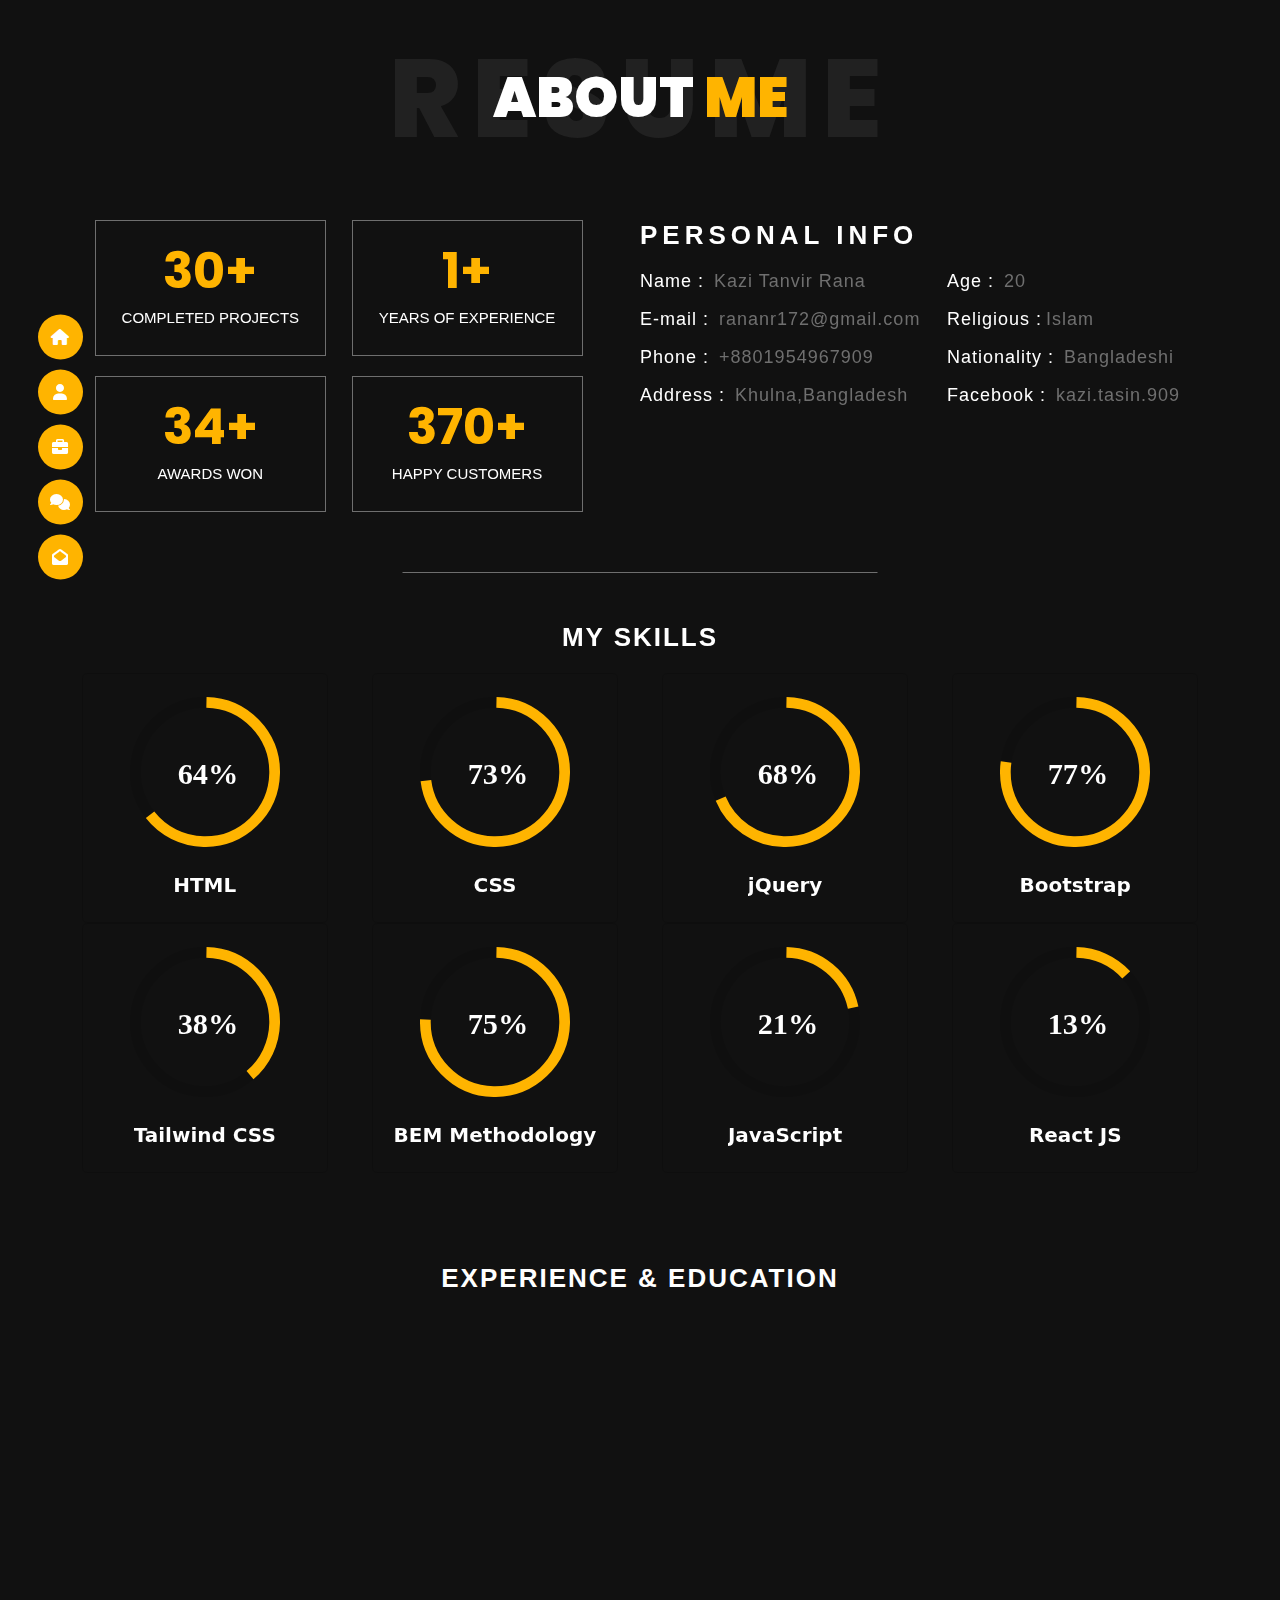
==== about.html @ 36f3a510 "tasin" ====
<!DOCTYPE html>
<html lang="en">
  <head>
    <meta charset="UTF-8" />
    <meta name="viewport" content="width=device-width, initial-scale=1.0" />
    <meta http-equiv="X-UA-Compatible" content="ie=edge" />
    <title>Tanvir Rana</title>
    <link rel="preconnect" href="https://fonts.googleapis.com" />
    <link rel="preconnect" href="https://fonts.gstatic.com" crossorigin />
    <link
      href="https://fonts.googleapis.com/css2?family=Poppins:wght@300;400;500;600;700;800;900&display=swap"
      rel="stylesheet"
    />
    <link rel="stylesheet" href="css/aos.css" />
    <link rel="stylesheet" href="css/all.min.css" />
    <link rel="stylesheet" href="css/bootstrap.min.css" />
    <link rel="stylesheet" href="css/slick.css" />
    <link rel="stylesheet" href="css/style.css" />
  </head>

  <body>
    <!-- ====================
        NAV PART START
    ====================== -->

   
    <nav>
      <div class="container">
        <ul>
          <li class="nav-part">
            <a href="index.html" class="nav-title">
              <i class="fa-solid fa-house nav-icon"></i>Home</a
            >
          </li>
          <li class="nav-part">
            <a href="about.html" class="nav-title"
              ><i class="fa-solid fa-user nav-icon"></i>About
            </a>
          </li>
          <li class="nav-part">
            <a href="portfolio.html" class="nav-title"
              ><i class="fa fa-briefcase nav-icon"></i>Portfolio</a
            >
          </li>
          <li class="nav-part">
            <a href="blog.html" class="nav-title"
              ><i class="fa fa-comments nav-icon"></i>Blog</a
            >
          </li>
          <li class="nav-part">
            <a href="contact.html" class="nav-title"
              ><i class="fa fa-envelope-open nav-icon"></i>Contact</a
            >
          </li>
        </ul>
      </div>
    </nav>


    <!-- =============================
      NAV PART START 
  =================================-->

    <!-- ==================
        Resume head
        =============== -->
    <section class="resume">
      <div class="container">
        <div class="resume-head">
          <h2 class="resume-title">Resume</h2>
          <h3 class="resume-about">About <span class="resume-me"> me</span></h3>
        </div>
        <div class="resume-main"  data-aos="zoom-in">
          <div class="resume-work">
            <div class="resume-item">
              <h2 class="resume-number"><span class="counter">45</span>+</h2>
              <h4 class="resume-report">completed projects</h4>
            </div>
            <div class="resume-item">
              <h2 class="resume-number"><span class="counter">2</span>+</h2>
              <h4 class="resume-report">years of experience</h4>
            </div>
            <div class="resume-item">
              <h2 class="resume-number"><span class="counter">50</span>+</h2>
              <h4 class="resume-report">awards won</h4>
            </div>
            <div class="resume-item">
              <h2 class="resume-number"><span class="counter">545</span>+</h2>
              <h4 class="resume-report">Happy customers</h4>
            </div>
          </div>
          <div class="personal-details">
            <h2 class="resume-personal">Personal Info</h2>
            <div class="personal-main">
              <div class="personal-left">
                <h4>Name : <span>Kazi Tanvir Rana</span></h4>
                <h4>E-mail : <span>rananr172@gmail.com</span></h4>
                <h4>Phone : <span>+8801954967909</span></h4>
                <h4>Address : <span>Khulna,Bangladesh</span></h4>
              </div>
              <div class="personal-right">
                <h4>Age : <span>20</span></h4>
                <h4>Religious :<span>Islam</span></h4>
                <h4>Nationality : <span>Bangladeshi</span></h4>
                <h4>Facebook : <a href="https://web.facebook.com/kazi.tasin.909"><span>kazi.tasin.909</span></a></h4>
              </div>
            </div>
          </div>
        </div>
        <div class="resume-skills"  data-aos="fade-left">
          <h3 class="my-skills">My Skills</h3>

          <div class="wrapper">
            <div class="card html">
              <div class="circle">
                <div class="bar"></div>
                <div class="box"><span></span></div>
              </div>
              <div class="text">HTML</div>
            </div>
            <div class="card css">
              <div class="circle">
                <div class="bar"></div>
                <div class="box"><span></span></div>
              </div>
              <div class="text">CSS</div>
            </div>
            <div class="card jQuery">
              <div class="circle">
                <div class="bar"></div>
                <div class="box"><span></span></div>
              </div>
              <div class="text">jQuery</div>
            </div>
            <div class="card bootstrap">
              <div class="circle">
                <div class="bar"></div>
                <div class="box"><span></span></div>
              </div>
              <div class="text">Bootstrap</div>
            </div>
            <div class="card tailwind">
              <div class="circle">
                <div class="bar"></div>
                <div class="box"><span></span></div>
              </div>
              <div class="text">Tailwind CSS</div>
            </div>
            <div class="card bem">
              <div class="circle">
                <div class="bar"></div>
                <div class="box"><span></span></div>
              </div>
              <div class="text">BEM Methodology</div>
            </div>
            <div class="card javascript">
              <div class="circle">
                <div class="bar"></div>
                <div class="box"><span></span></div>
              </div>
              <div class="text">JavaScript</div>
            </div>
            <div class="card react">
              <div class="circle">
                <div class="bar"></div>
                <div class="box"><span></span></div>
              </div>
              <div class="text">React JS</div>
            </div>
          </div>
        </div>
        <h3 class="my-skills education">Experience & Education</h3>
        <div class="edu-main" data-aos="fade-up"
             data-aos-anchor-placement="bottom-center">
          <div class="edu-left">
            <div class="edu-item">
              <h6 class="edu-year">2022</h6>
              <h4 class="edu-degree">B.A NAtional UNIVERSITY</h4>
              <p class="edu-details">
                Lorem ipsum dolor sit amet, consectetur tempor incididunt ut
                labore adipisicing elit
              </p>
              <i class="fa fa-briefcase nav-icon edu-icon"></i>
            </div>
            <div class="edu-item">
              <h6 class="edu-year">2020</h6>
              <h4 class="edu-degree">
                Higher Secondary Certificate Jassore board
              </h4>
              <p class="edu-details">
                Lorem ipsum dolor sit amet, consectetur tempor incididunt ut
                labore adipisicing elit
              </p>
              <i class="fa fa-briefcase nav-icon edu-icon"></i>
            </div>
            <div class="edu-item">
              <h6 class="edu-year">2018</h6>
              <h4 class="edu-degree">Secondary Certificate Jassore board</h4>
              <p class="edu-details">
                Lorem ipsum dolor sit amet, consectetur tempor incididunt ut
                labore adipisicing elit
              </p>
              <i class="fa fa-briefcase nav-icon edu-icon"></i>
            </div>
          </div>
          <div class="edu-right">
            <div class="edu-item">
              <h6 class="edu-year">2021</h6>
              <h4 class="edu-degree">web design</h4>
              <p class="edu-details">
                Lorem ipsum dolor sit amet, consectetur tempor incididunt ut
                labore adipisicing elit
              </p>
              <i class="fa fa-briefcase nav-icon edu-icon"></i>
            </div>
            <div class="edu-item">
              <h6 class="edu-year">2022</h6>
              <h4 class="edu-degree">Graphics design (II)</h4>
              <p class="edu-details">
                Lorem ipsum dolor sit amet, consectetur tempor incididunt ut
                labore adipisicing elit
              </p>
              <i class="fa fa-briefcase nav-icon edu-icon"></i>
            </div>
            <div class="edu-item">
              <h6 class="edu-year">2022</h6>
              <h4 class="edu-degree">Mern (Running)</h4>
              <p class="edu-details">
                Lorem ipsum dolor sit amet, consectetur tempor incididunt ut
                labore adipisicing elit
              </p>
              <i class="fa fa-briefcase nav-icon edu-icon"></i>
            </div>
          </div>
        </div>
      </div>
    </section>
    <!-- ============================ -->

    <script src="js/jquery-1.12.4.min.js"></script>
    <script src="js/waypoints.min.js"></script>
    <script src="js/circle-progress.min.js"></script>
    <script src="js/jquery.counterup.min.js"></script>
    <script src="js/aos.js"></script>
    <script src="js/bootstrap.bundle.min.js"></script>
    <script src="js/slick.min.js"></script>
    <script src="js/typed.js@2.0.12"></script>
    <script src="js/mouse.js"></script>
    <script src="js/cursor.js"></script>
    <script src="js/round-range.js"></script>
    <script src="js/mouse-min.js"></script>
    <script src="js/number-count.js"></script>
    <script src="js/script.js"></script>
  </body>
</html>
---- css/style.css ----
/* 
    font-family: 'Open Sans', sans-serif;

    font-family: 'Poppins', sans-serif; 
    
*/

*{
  margin: 0;
  padding: 0;
  box-sizing: border-box;
  outline: 0;
}
a{
  text-decoration: none;
  color: #fff;
}
a:hover{
  color: #fff;
}
ol,ul{
  list-style-type: none;
  padding-left: 0;
}
body{
  cursor: none !important;
  background: #111111;
  overflow-x: hidden;
  position: relative;
  z-index: 2;
}
::selection{
  background: #ffb400;
  color: #fff;
}
.blog-body{
  position: absolute;
  width: 100%;
  height: 100vh;
  top: 0;
  left: 0;
  background: #111111;
  z-index: 9999 !important;
}
/* ==============  NAV PART START  ================= */
nav {
  position: fixed;
  top: 50%;
  transform: translateY(-50%);
  left: 2%;
  z-index: 99;
  -webkit-transform: translateY(-50%);
  -moz-transform: translateY(-50%);
  -ms-transform: translateY(-50%);
  -o-transform: translateY(-50%);
}
.nav-part {
  width: 45px;
  height: 45px;
  line-height: 45px;
  text-align: center;
  background: #ffb400;
  border-radius: 50%;
  -webkit-border-radius: 50%;
  -moz-border-radius: 50%;
  -ms-border-radius: 50%;
  -o-border-radius: 50%;
  overflow: hidden;
  margin: 10px 0;
  transition: 0.4s;
  -webkit-transition: 0.4s;
  -moz-transition: 0.4s;
  -ms-transition: 0.4s;
  -o-transition: 0.4s;
  cursor: pointer;
}
.nav-part:hover {
  width: 150px;
  border-radius: 20px;
  -webkit-border-radius: 20px;
  -moz-border-radius: 20px;
  -ms-border-radius: 20px;
  -o-border-radius: 20px;
  overflow: visible;
}
.nav-title {
  font-family: 'Poppins', sans-serif;
  font-weight: 500;
  font-size: 16px;
  color: #fff;
  text-transform: uppercase;
}
.nav-title:hover {
  color: #fff;
}
.nav-part:hover .nav-icon{
  margin-right: 10px;
}
/* =============== NAV PART END ================= */

/* =============== BANNER PART START ================= */

.banner{
  height: 100vh;
  width: 100%;
  position: relative;
  display: flex;
  justify-content: center;
  align-items: center;
  z-index: 1;
  overflow-y: hidden;
}
.banner::after{
  position: absolute;
  content: '';
  top: 0;
  right: 0;
  width: 30%;
  height: 100vh;
  background: #ffb400;
  clip-path: polygon(51% 0, 100% 0, 100% 100%, 20% 100%, 20% 100%);
  z-index: -1;
}
.banner-img{
  width: 400px;
  height: 450px;
  -webkit-box-shadow: 0px -2px 21px 2px rgba(0,0,0,0.75);
  -moz-box-shadow: 0px -2px 21px 2px rgba(0,0,0,0.75);
  box-shadow: 0px -2px 21px 2px rgba(0,0,0,0.75);
  border-radius: 30px;
  overflow: hidden;
}
.banner-img img{
  width: 100%;
  height: 100%;
  object-fit: cover;
  border-radius: 30px;
  -webkit-border-radius: 30px;
  -moz-border-radius: 30px;
  -ms-border-radius: 30px;
  -o-border-radius: 30px;
}
.banner-text{
  width: 60%;
}
.banner-main {
	display: flex;
	justify-content: space-between;
	align-items: center;
}
.banner-name{
  font-family: 'Poppins', sans-serif;
  font-weight: 700;
  font-size: 54px;
  color: #ffb400;
  text-transform: uppercase;
}
.banner-title{
  font-family: 'Poppins', sans-serif;
  font-weight: 700;
  font-size: 48px;
  color: #fff;
  text-transform: uppercase;
}
.banner-about{
  font-family: 'Poppins', sans-serif;
  font-weight: 500;
  font-size: 16px;
  color: #fff;
  line-height: 30px;
}
.banner-button{
  font-family: 'Poppins', sans-serif;
  font-size: 16;
  font-weight: 600;
  color: #fff;
  text-transform: uppercase;
  height: 50px;
  line-height: 50px;
  width: 200px;
  border: 1px solid #ffb400;
  background: none;
  border-radius: 30px;
  -webkit-border-radius: 30px;
  -moz-border-radius: 30px;
  -ms-border-radius: 30px;
  -o-border-radius: 30px;
  text-align: center;
  position: relative;
  z-index: 1;
  transition:  .4s;
  -webkit-transition:  .4s;
  -moz-transition:  .4s;
  -ms-transition:  .4s;
  -o-transition:  .4s;
}
.button-arrow{
  margin-left: 20px;
}
.banner-button:hover{
  border-color: transparent;
}
.banner-button::after{
  position: absolute;
  content: '';
  width: 50px;
  height: 50px;
  background: #ffb400;
  border-radius: 30px;
  -webkit-border-radius: 30px;
  -moz-border-radius: 30px;
  -ms-border-radius: 30px;
  -o-border-radius: 30px;
  top: 0;
  right: 0;
  z-index: -1;
  transition:  .4s;
  -webkit-transition:  .4s;
  -moz-transition:  .4s;
  -ms-transition:  .4s;
  -o-transition:  .4s;
}
.banner-button:hover::after{
  width: 100%;
}
/* =============== BANNER PART END ================= */

/* =================RESUM EPART START============== */

.cross{
  width: 40px;
  height: 40px;
  line-height: 40px;
  text-align: center;
  border-radius: 50%;
  -webkit-border-radius: 50%;
  -moz-border-radius: 50%;
  -ms-border-radius: 50%;
  -o-border-radius: 50%;
  background: #ffb400;
  color: #fff;
  position: absolute;
  top: 30px;
  right: 20px;
  cursor: pointer;
}
.about-more{
  position: fixed;
  width: 80%;
  height: 500px;
  overflow-y: scroll;
  overflow-x: hidden;
  top: 10%;
  left: 50%;
  transform: translateX(-50%);
  z-index: 99;
  visibility: hidden;
  -webkit-box-shadow: -1px -1px 21px 4px rgba(0,0,0,1);
  -moz-box-shadow: -1px -1px 21px 4px rgba(0,0,0,1);
  box-shadow: -1px -1px 21px 4px rgba(0,0,0,1);
}
.resume{
  background: #111111;
  padding: 60px 0;
}
.resume-head{
  text-align: center;
  width: 100%;
  margin: 0 auto;
}
.resume-title{
  font-family: 'Poppins', sans-serif;
  color: #212121;
  text-transform: uppercase;
  font-size: 110px;
	letter-spacing: 10px;
	line-height: .7;
	font-weight: 800;
}
.resume-about {
	font-family: 'Poppins', sans-serif;
	font-weight: 900;
	font-size: 56px;
	color: #fff;
	text-transform: uppercase;
	transform: translateY(-120%);
	-webkit-transform: translateY(-120%);
	-moz-transform: translateY(-120%);
	-ms-transform: translateY(-120%);
	-o-transform: translateY(-120%);
}
.resume-me{
  color: #ffb400;
}
.resume-main{
  display: flex;
  justify-content: space-between;
}
.resume-work{
  width: 46%;
  display: flex;
  justify-content: space-around;
  flex-wrap: wrap;
}
.resume-item{
  width: 45%;
  padding: 20px 10px;
  border: 1px solid #6f6f6f;
  text-align: center;
  margin-bottom: 20px;
}
.resume-number{
  font-family: 'Poppins', sans-serif;
	font-weight: 700;
	font-size: 50px;
	color: #ffb400;
}
.resume-report{
  font-family: 'Open Sans', sans-serif;
	font-weight: 500;
	font-size: 15px;
	color: #fff;
  text-transform: uppercase;
}
.resume-personal{
  font-family: 'Open Sans', sans-serif;
	font-weight: 600;
	font-size: 26px;
	color: #fff;
  text-transform: uppercase;
  letter-spacing: 5px;
  margin-bottom: 15px;
}
.personal-main{
  display: flex;
  justify-content: space-between;
}
.personal-left{
  width: 52%;
}
.personal-right{
  width: 45%;
}
.personal-details{
  width: 50%;
  text-align: justify;
}
.personal-details h4 span{
  color: #6f6f6f;
  margin-left: 4px;
}
.personal-details h4{
  font-family: 'Open Sans', sans-serif;
	font-weight: 500;
	font-size: 18px;
  line-height: 30px;
	color: #fff;
  letter-spacing: 1px;
}
.resume-skills{
  margin: 90px 0;
  position: relative;
}
.resume-skills::after {
	position: absolute;
	content: '';
	width: 475px;
	height: 1px;
	background: #6f6f6f;
	top: -50px;
	left: 50%;
	transform: translateX(-50%);
	-webkit-transform: translateX(-50%);
	-moz-transform: translateX(-50%);
	-ms-transform: translateX(-50%);
	-o-transform: translateX(-50%);
}
.my-skills{
  text-align: center;
  font-family: 'Open Sans', sans-serif;
	font-weight: 600;
	font-size: 26px;
	color: #fff;
  text-transform: uppercase;
  letter-spacing: 2px;
  margin-bottom: 20px;

}
/* ===============round range css -======================= */

.wrapper{
  display: flex;
  flex-wrap: wrap;
  align-items: center;
  justify-content: space-between;
}
.wrapper .card{
  width: 22%;
  height: 250px;
  border-radius: 5px;
  display: flex;
  align-items: center;
  justify-content: space-evenly;
  flex-direction: column;
}
.wrapper .card .circle{
  position: relative;
  height: 150px;
  width: 150px;
  border-radius: 50%;
  cursor: default;
}
.card .circle .box,
.card .circle .box span{
  position: absolute;
  top: 50%;
  left: 50%;
}
.card .circle .box{
  height: 100%;
  width: 100%;
  border-radius: 50%;
  transform: translate(-50%, -50%) scale(0.8);
  transition: all 0.2s;
}
.card .circle .box span,
.wrapper .card .text{
  background: #fff;
  -webkit-background-clip: text;
  -webkit-text-fill-color: transparent;
}
.circle .box span{
  font-size: 38px;
  font-family: po;
  font-weight: 600;
  transform: translate(-45%, -45%);
  transition: all 0.1s;
}

.card .text{
  font-size: 20px;
  font-weight: 600;
}
@media(max-width: 753px){
  .wrapper{
    max-width: 700px;
  }
  .wrapper .card{
    width: calc(50% - 20px);
    margin-bottom: 20px;
  }
}
@media(max-width: 505px){
  .wrapper{
    max-width: 500px;
  }
  .wrapper .card{
    width: 100%;
  }
}
.card {
	background: none !important;
}

/* =========================================== */
.edu-main{
  margin-top: 60px;
  display: flex;
  justify-content: space-between;
  text-align: right;
}
.edu-left{
  width: 44%;
}
.edu-right{
  width: 44%;
}
.edu-item{
  position: relative;
  margin-bottom: 30px;
}
.edu-icon{
  width: 40px;
  height: 40px;
  line-height: 40px;
  text-align: center;
  border-radius: 50%;
  -webkit-border-radius: 50%;
  -moz-border-radius: 50%;
  -ms-border-radius: 50%;
  -o-border-radius: 50%;
  background: #ffb400;
  color: #fff;
  position: absolute;
  top: 0;
  right: -60px;
}
.edu-icon::after {
	position: absolute;
	content: '';
	width: 1px;
	height: 80px;
	background: #6f6f6f;
	bottom: -80px;
	left: 50%;
	transform: translateX(-50%);
	-webkit-transform: translateX(-50%);
	-moz-transform: translateX(-50%);
	-ms-transform: translateX(-50%);
	-o-transform: translateX(-50%);
}
.edu-year{
  font-family: 'Open Sans', sans-serif;
  font-weight: 600;
  font-size: 14px;
  color: #fff;
  padding: 5px 10px;
  border-radius: 12px;
  -webkit-border-radius: 12px;
  -moz-border-radius: 12px;
  -ms-border-radius: 12px;
  -o-border-radius: 12px;
  background: #252525;
  display: inline-block;
}
.edu-degree{
  font-family: 'Open Sans', sans-serif;
  font-weight: 600;
  font-size: 18px;
  color: #fff;
  text-transform: uppercase;
  line-height: 30px;
}
.edu-details{
  font-family: 'Open Sans', sans-serif;
  font-weight: 500;
  font-size: 14px;
  color: #fff;
  line-height: 24px;
  padding-left: 20px;
}

/* ========================== WORK PART STRAT===================== */

.work{
  padding: 60px 0;
}
.work-head{
  text-align: center;
  width: 100%;
  margin: 0 auto;
}
.work-title{
  font-family: 'Poppins', sans-serif;
  color: #212121;
  text-transform: uppercase;
  font-size: 110px;
	letter-spacing: 13px;
	line-height: .7;
	font-weight: 800;
}
.work-about {
	font-family: 'Poppins', sans-serif;
	font-weight: 900;
	font-size: 56px;
	color: #fff;
	text-transform: uppercase;
	transform: translateY(-120%);
	-webkit-transform: translateY(-120%);
	-moz-transform: translateY(-120%);
	-ms-transform: translateY(-120%);
	-o-transform: translateY(-120%);
}
.work-me{
  color: #ffb400;
}
.nav-pills{
  width: 45%;
}
.vunu-pox {
	display: flex;
	justify-content: center;
  align-items: center;
	flex-wrap: wrap;
	margin: 0 auto;
  margin-top: 40px;
}
.vunu-img{
  width: 100%;
  height: 100%;
  object-fit: cover;
}
.nav-link{
  font-family: 'Poppins', sans-serif;
  font-weight: 500;
  font-size: 16px;
  color: #fff;
  text-transform: uppercase;
}
.nav-pills .nav-link.active, .nav-pills .show > .nav-link {
	color: #fff;
	background-color: #ffb400;
}
.nav-link:hover{
  color: #fff;
}
.photo{
  position: relative;
  width: 250px;
  height: 150px;
  border-radius: 10px;
  -webkit-border-radius: 10px;
  -moz-border-radius: 10px;
  -ms-border-radius: 10px;
  -o-border-radius: 10px;
  margin: 0 15px;
  margin-bottom: 20px;
  overflow: hidden;
}
.overlay{
  width: 100%;
  height: 100%;
  background: rgba(0, 0, 0, 0.552);
  color: #fff;
  font-size: 30px;
  display: flex;
  justify-content: center;
  align-items: center;
  position: absolute;
  top: 0;
  left: 0;
  border-radius: 10px;
  -webkit-border-radius: 10px;
  -moz-border-radius: 10px;
  -ms-border-radius: 10px;
  -o-border-radius: 10px;
  transform: scale(0);
  -webkit-transform: scale(0);
  -moz-transform: scale(0);
  -ms-transform: scale(0);
  -o-transform: scale(0);
  transition: all linear .4s;
  -webkit-transition: all linear .4s;
  -moz-transition: all linear .4s;
  -ms-transition: all linear .4s;
  -o-transition: all linear .4s;
}
.photo:hover .overlay{
  transform: scale(1);
  -webkit-transform: scale(1);
  -moz-transform: scale(1);
  -ms-transform: scale(1);
  -o-transform: scale(1);
}
.blog{
  padding: 60px 0;
}
.blog-head{
  text-align: center;
  width: 100%;
  margin: 0 auto;
}
.blog-title{
  font-family: 'Poppins', sans-serif;
  color: #212121;
  text-transform: uppercase;
  font-size: 110px;
	letter-spacing: 10px;
	line-height: .7;
	font-weight: 800;
}
.blog-about {
	font-family: 'Poppins', sans-serif;
	font-weight: 900;
	font-size: 56px;
	color: #fff;
	text-transform: uppercase;
	transform: translateY(-120%);
	-webkit-transform: translateY(-120%);
	-moz-transform: translateY(-120%);
	-ms-transform: translateY(-120%);
	-o-transform: translateY(-120%);
}
.blog-me{
  color: #ffb400;
}
.blog-main{
  width: 100%;
  display: flex;
  justify-content: space-between;
  flex-wrap: wrap;
}
.blog-item{
  width: 32%;
  margin-bottom: 30px;
}
.blog-img{
  width: 100%;
  height: 230px;
  border-bottom: 5px solid #ffb400;
  border-radius: 5px 5px 0 0;
  -webkit-border-radius: 5px 5px 0 0;
  -moz-border-radius: 5px 5px 0 0;
  -ms-border-radius: 5px 5px 0 0;
  -o-border-radius: 5px 5px 0 0;
  overflow: hidden;
}
.blog-img img{
  width: 100%;
  height: 100%;
  transform: scale(1);
  -webkit-transform: scale(1);
  -moz-transform: scale(1);
  -ms-transform: scale(1);
  -o-transform: scale(1);
  transition: all linear .4s;
  -webkit-transition: all linear .4s;
  -moz-transition: all linear .4s;
  -ms-transition: all linear .4s;
  -o-transition: all linear .4s;
}
.blog-item:hover img{
  transform: scale(1.2);
  -webkit-transform: scale(1.2);
  -moz-transform: scale(1.2);
  -ms-transform: scale(1.2);
  -o-transform: scale(1.2);
}
.blog-text{
  width: 100%;
  height: 180px;
  background: #252525;
  border-radius:  0 0 5px 5px;
  -webkit-border-radius:  0 0 5px 5px;
  -moz-border-radius:  0 0 5px 5px;
  -ms-border-radius:  0 0 5px 5px;
  -o-border-radius:  0 0 5px 5px;
  text-align: right;
  padding: 15px;
}
.blog-text h3{
  font-family: 'Poppins', sans-serif;
  font-weight: 600;
  font-size: 20px;
  line-height: 28px;
  color: #fff;
  text-transform: capitalize;
  transition: all linear .4s;
  -webkit-transition: all linear .4s;
  -moz-transition: all linear .4s;
  -ms-transition: all linear .4s;
  -o-transition: all linear .4s;
}
.blog-text p{
  font-family: 'Open Sans', sans-serif;
	font-weight: 500;
	font-size: 15px;
	color: #fff;
  padding-left: 30px;
  margin-top: 20px;
}
.blog-item:hover h3{
  color: #ffb400;
}
.blog-details{
  position: fixed;
  top: 50%;
  left: 50%;
  transform: translate(-50%,-50%);
  z-index: 99;
  width: 65%;
  height: 600px;
  overflow-y: scroll;
  padding: 60px 40px;
  margin: 0 auto;
  text-align: right;
  background: #252525;
  border-radius: 20px;
  -webkit-border-radius: 20px;
  -moz-border-radius: 20px;
  -ms-border-radius: 20px;
  -o-border-radius: 20px;
  -webkit-transform: translate(-50%,-50%);
  -moz-transform: translate(-50%,-50%);
  -ms-transform: translate(-50%,-50%);
  -o-transform: translate(-50%,-50%);
  visibility: hidden;
}
.details-head{
  text-align: center;
  width: 100%;
  margin: 0 auto;
}
.details-title{
  font-family: 'Poppins', sans-serif;
  color: #343434;
  text-transform: uppercase;
  font-size: 110px;
	letter-spacing: 10px;
	line-height: .7;
	font-weight: 800;
}
.details-about {
	font-family: 'Poppins', sans-serif;
	font-weight: 900;
	font-size: 56px;
	color: #fff;
	text-transform: uppercase;
	transform: translateY(-120%);
	-webkit-transform: translateY(-120%);
	-moz-transform: translateY(-120%);
	-ms-transform: translateY(-120%);
	-o-transform: translateY(-120%);
}
.details-me{
  color: #ffb400;
}
.details-span p{
  font-family: 'Open Sans', sans-serif;
	font-weight: 500;
	font-size: 15px;
  line-height: 24px;
	color: #fff;
}
.span-about{
font-size: 13px;
}
.span-about i{
  color: #ffb400;
}
.span-about span{
  margin-left: 7px;
}
.details-heading{
  font-family: 'Poppins', sans-serif;
  color: #fff;
  font-size: 40px;
	font-weight: 600;
  margin: 10px 0;
}
.middle{
  display: flex;
}
.middle span{
  font-weight: 800;
  font-size: 18px;
  font-style: italic;
}
.blog-details img{
  width: 100%;
  margin: 20px 0;
}
.quote{
  width: 80px;
  height: 80px;
  line-height: 80px;
  text-align: center;
  font-size: 40px;
  color: #fff;
}
.xcross{
  width: 40px;
  height: 40px;
  line-height: 40px;
  text-align: center;
  border-radius: 50%;
  -webkit-border-radius: 50%;
  -moz-border-radius: 50%;
  -ms-border-radius: 50%;
  -o-border-radius: 50%;
  background: #ffb400;
  color: #fff;
  position: absolute;
  top: 30px;
  right: 20px;
  cursor: pointer;
}
.vickey{
  width: 40px;
  height: 40px;
  line-height: 40px;
  text-align: center;
  border-radius: 50%;
  -webkit-border-radius: 50%;
  -moz-border-radius: 50%;
  -ms-border-radius: 50%;
  -o-border-radius: 50%;
  background: #ffb400;
  color: #fff;
  position: absolute;
  top: 30px;
  right: 20px;
  cursor: pointer;
}

.details-two{
  position: fixed;
  top: 50%;
  left: 50%;
  transform: translate(-50%,-50%);
  z-index: 99;
  width: 65%;
  height: 600px;
  overflow-y: scroll;
  padding: 60px 40px;
  margin: 0 auto;
  text-align: right;
  background: #252525;
  border-radius: 20px;
  -webkit-border-radius: 20px;
  -moz-border-radius: 20px;
  -ms-border-radius: 20px;
  -o-border-radius: 20px;
  -webkit-transform: translate(-50%,-50%);
  -moz-transform: translate(-50%,-50%);
  -ms-transform: translate(-50%,-50%);
  -o-transform: translate(-50%,-50%);
  visibility: hidden;
}
.details-span img{
  width: 100%;
  margin: 20px 0;
}
.djsobuj{
  width: 40px;
  height: 40px;
  line-height: 40px;
  text-align: center;
  border-radius: 50%;
  -webkit-border-radius: 50%;
  -moz-border-radius: 50%;
  -ms-border-radius: 50%;
  -o-border-radius: 50%;
  background: #ffb400;
  color: #fff;
  position: absolute;
  top: 30px;
  right: 20px;
  cursor: pointer;
}

.details-three{
  position: fixed;
  top: 50%;
  left: 50%;
  transform: translate(-50%,-50%);
  z-index: 99;
  width: 65%;
  height: 600px;
  overflow-y: scroll;
  padding: 60px 40px;
  margin: 0 auto;
  text-align: right;
  background: #252525;
  border-radius: 20px;
  -webkit-border-radius: 20px;
  -moz-border-radius: 20px;
  -ms-border-radius: 20px;
  -o-border-radius: 20px;
  -webkit-transform: translate(-50%,-50%);
  -moz-transform: translate(-50%,-50%);
  -ms-transform: translate(-50%,-50%);
  -o-transform: translate(-50%,-50%);
  visibility: hidden;
}
.djbasu{
  width: 40px;
  height: 40px;
  line-height: 40px;
  text-align: center;
  border-radius: 50%;
  -webkit-border-radius: 50%;
  -moz-border-radius: 50%;
  -ms-border-radius: 50%;
  -o-border-radius: 50%;
  background: #ffb400;
  color: #fff;
  position: absolute;
  top: 30px;
  right: 20px;
  cursor: pointer;
}

.details-four{
  position: fixed;
  top: 50%;
  left: 50%;
  transform: translate(-50%,-50%);
  z-index: 99;
  width: 65%;
  height: 600px;
  overflow-y: scroll;
  padding: 60px 40px;
  margin: 0 auto;
  text-align: right;
  background: #252525;
  border-radius: 20px;
  -webkit-border-radius: 20px;
  -moz-border-radius: 20px;
  -ms-border-radius: 20px;
  -o-border-radius: 20px;
  -webkit-transform: translate(-50%,-50%);
  -moz-transform: translate(-50%,-50%);
  -ms-transform: translate(-50%,-50%);
  -o-transform: translate(-50%,-50%);
  visibility: hidden;
}
.djmosen{
  width: 40px;
  height: 40px;
  line-height: 40px;
  text-align: center;
  border-radius: 50%;
  -webkit-border-radius: 50%;
  -moz-border-radius: 50%;
  -ms-border-radius: 50%;
  -o-border-radius: 50%;
  background: #ffb400;
  color: #fff;
  position: absolute;
  top: 30px;
  right: 20px;
  cursor: pointer;
}

.details-five{
  position: fixed;
  top: 50%;
  left: 50%;
  transform: translate(-50%,-50%);
  z-index: 99;
  width: 65%;
  height: 600px;
  overflow-y: scroll;
  padding: 60px 40px;
  margin: 0 auto;
  text-align: right;
  background: #252525;
  border-radius: 20px;
  -webkit-border-radius: 20px;
  -moz-border-radius: 20px;
  -ms-border-radius: 20px;
  -o-border-radius: 20px;
  -webkit-transform: translate(-50%,-50%);
  -moz-transform: translate(-50%,-50%);
  -ms-transform: translate(-50%,-50%);
  -o-transform: translate(-50%,-50%);
  visibility: hidden;
}
.djdoso{
  width: 40px;
  height: 40px;
  line-height: 40px;
  text-align: center;
  border-radius: 50%;
  -webkit-border-radius: 50%;
  -moz-border-radius: 50%;
  -ms-border-radius: 50%;
  -o-border-radius: 50%;
  background: #ffb400;
  color: #fff;
  position: absolute;
  top: 30px;
  right: 20px;
  cursor: pointer;
}

.details-six{
  position: fixed;
  top: 50%;
  left: 50%;
  transform: translate(-50%,-50%);
  z-index: 99;
  width: 65%;
  height: 600px;
  overflow-y: scroll;
  padding: 60px 40px;
  margin: 0 auto;
  text-align: right;
  background: #252525;
  border-radius: 20px;
  -webkit-border-radius: 20px;
  -moz-border-radius: 20px;
  -ms-border-radius: 20px;
  -o-border-radius: 20px;
  -webkit-transform: translate(-50%,-50%);
  -moz-transform: translate(-50%,-50%);
  -ms-transform: translate(-50%,-50%);
  -o-transform: translate(-50%,-50%);
  visibility: hidden;
}
.contact{
  padding: 60px 0;
}

.contact-button{
  font-family: 'Poppins', sans-serif;
  font-size: 16;
  font-weight: 600;
  color: #fff;
  height: 50px;
  line-height: 50px;
  text-transform: uppercase;
  width: 200px;
  border: 1px solid #ffb400;
  background: none;
  border-radius: 30px;
  -webkit-border-radius: 30px;
  -moz-border-radius: 30px;
  -ms-border-radius: 30px;
  -o-border-radius: 30px;
  text-align: center;
  position: relative;
  z-index: 1;
  transition:  .4s;
  -webkit-transition:  .4s;
  -moz-transition:  .4s;
  -ms-transition:  .4s;
  -o-transition:  .4s;
  margin-top: 30px;
  display: block;
  margin-left: auto;
}
.contact-icon{
  margin-left: 20px;
  font-size: 18px;
}
.contact-button:hover{
  border-color: transparent;
}
.contact-button::after{
  position: absolute;
  content: '';
  width: 50px;
  height: 50px;
  background: #ffb400;
  border-radius: 30px;
  -webkit-border-radius: 30px;
  -moz-border-radius: 30px;
  -ms-border-radius: 30px;
  -o-border-radius: 30px;
  top: 0;
  right: 0;
  z-index: -1;
  transition:  .4s;
  -webkit-transition:  .4s;
  -moz-transition:  .4s;
  -ms-transition:  .4s;
  -o-transition:  .4s;
}
.contact-button:hover::after{
  width: 100%;
}
.contact-main{
  display: flex;
  justify-content: space-between;
}
.contact-left{
  width: 65%;
}
.mail{
  width: 345px;
  padding: 15px 30px;
  background: #252525;
  border: 0;
  border-radius: 20px;
  -webkit-border-radius: 20px;
  -moz-border-radius: 20px;
  -ms-border-radius: 20px;
  -o-border-radius: 20px;
  text-align: right; 
  font-family: 'Poppins', sans-serif;
  font-size: 15;
  font-weight: 600;
  color: #fff;
}
form{
  display: flex;
  flex-wrap: wrap;
}
.name{
  width: 345px;
  padding: 15px 30px;
  background: #252525;
  border: 0;
  border-radius: 20px;
  -webkit-border-radius: 20px;
  -moz-border-radius: 20px;
  -ms-border-radius: 20px;
  -o-border-radius: 20px;
  text-align: right; 
  font-family: 'Poppins', sans-serif;
  font-size: 15;
  font-weight: 600;
  color: #fff;
  display: block;
  margin-left: auto;
}

.subject{
  width: 100%;
  padding: 15px 30px;
  background: #252525;
  border: 0;
  border-radius: 20px;
  -webkit-border-radius: 20px;
  -moz-border-radius: 20px;
  -ms-border-radius: 20px;
  -o-border-radius: 20px;
  text-align: right; 
  font-family: 'Poppins', sans-serif;
  font-size: 15;
  font-weight: 600;
  color: #fff;
  text-transform: capitalize;
  margin: 30px 0;
}
.message{
  width: 100%;
  padding: 15px 30px;
  padding-bottom: 150px;
  background: #252525;
  border: 0;
  border-radius: 20px;
  -webkit-border-radius: 20px;
  -moz-border-radius: 20px;
  -ms-border-radius: 20px;
  -o-border-radius: 20px;
  text-align: right; 
  font-family: 'Poppins', sans-serif;
  font-size: 15;
  font-weight: 600;
  color: #fff;
  text-transform: capitalize;
}
input:focus{
  outline-color: #ffb400;
  outline-width: 1px;
  outline-style: solid;
}
.contact-right{
  width: 30%;
  text-align: right;
}
.contact-short{
  font-family: 'Poppins', sans-serif;
  font-size: 30;
  font-weight: 600;
  color: #fff;
  text-transform: uppercase;
}
.contact-details{
  font-family: 'Open Sans', sans-serif;
  font-size: 15;
  font-weight: 500;
  color: #fff;
  line-height: 24px;
}
.contact-heading{
  font-family: 'Open Sans', sans-serif;
  font-size: 18;
  font-weight: 600;
  color: rgb(183, 180, 180);
  text-transform: uppercase;
}
.contact-location{
  font-family: 'Open Sans', sans-serif;
  font-size: 15;
  font-weight: 500;
  color: #fff;
}
.contact-address{
  display: flex;
  justify-content: space-between;
  margin: 25px 0;
}
.address-text{
  width: 82%;
}
.address-icon{
  width: 14%;
  height: 40px;
  line-height: 40px;
  text-align: center;
  color: #ffb400;
  font-size: 35px;
}
.social-link{
  width: 40px;
  height: 40px;
  line-height: 40px;
  text-align: center;
  border-radius: 50%;
  -webkit-border-radius: 50%;
  -moz-border-radius: 50%;
  -ms-border-radius: 50%;
  -o-border-radius: 50%;
  color: #fff;
  font-size: 18px;
  background: #252525;
  margin-left: 12px;
  transition: all linear .4s;
  -webkit-transition: all linear .4s;
  -moz-transition: all linear .4s;
  -ms-transition: all linear .4s;
  -o-transition: all linear .4s;
}
.social-link:hover{
  background: #ffb400;
}
.time{
  color: #ffb400;
  font-family: Orbitron;
  font-size: 30px;
  font-weight: 400;
}


*{
  margin: 0;
  padding: 0;
  outline: 0;
}
body{
  width: 100%;
  height: 100vh;
  background: #222;
  position: relative;
  z-index: 9;
}
.bubble{
  width: 50px;
  height: 50px;
  position: absolute;
  bottom: 0;
  z-index: -1;
  animation: pani 4s linear infinite;
  -webkit-animation: pani 4s linear infinite;
}
@keyframes pani{
  0%{
      bottom: 0;
      opacity: 100%;
  }
  50%{
      bottom: 40%;
      opacity: 70%;
  }
  100%{
      bottom: 70%;
      opacity: 20%;
  }
}
.img1{
  left: 5%;
}
.img2{
  left: 15%;
  animation-duration: 8.4s;
}
.img3{
  left: 25%;
  animation-duration: 5.5s;
}
.img4{
  left: 35%;
  animation-duration: 7s;
}
.img5{
  left: 45%;
  animation-duration: 3.4s;
}
.img6{
  left: 55%;
  animation-duration: 6s;
}
.img7{
  left: 65%;
  animation-duration: 4s;
}
.img8{
  left: 75%;
  animation-duration: 5s;
}
.img9{
  left: 85%;
  animation-duration: 3s;
}
.img10{
  left: 95%;
  animation-duration: 4.5s;
}
iframe{
  position: absolute;
  top: 0;
  z-index: 99;
}
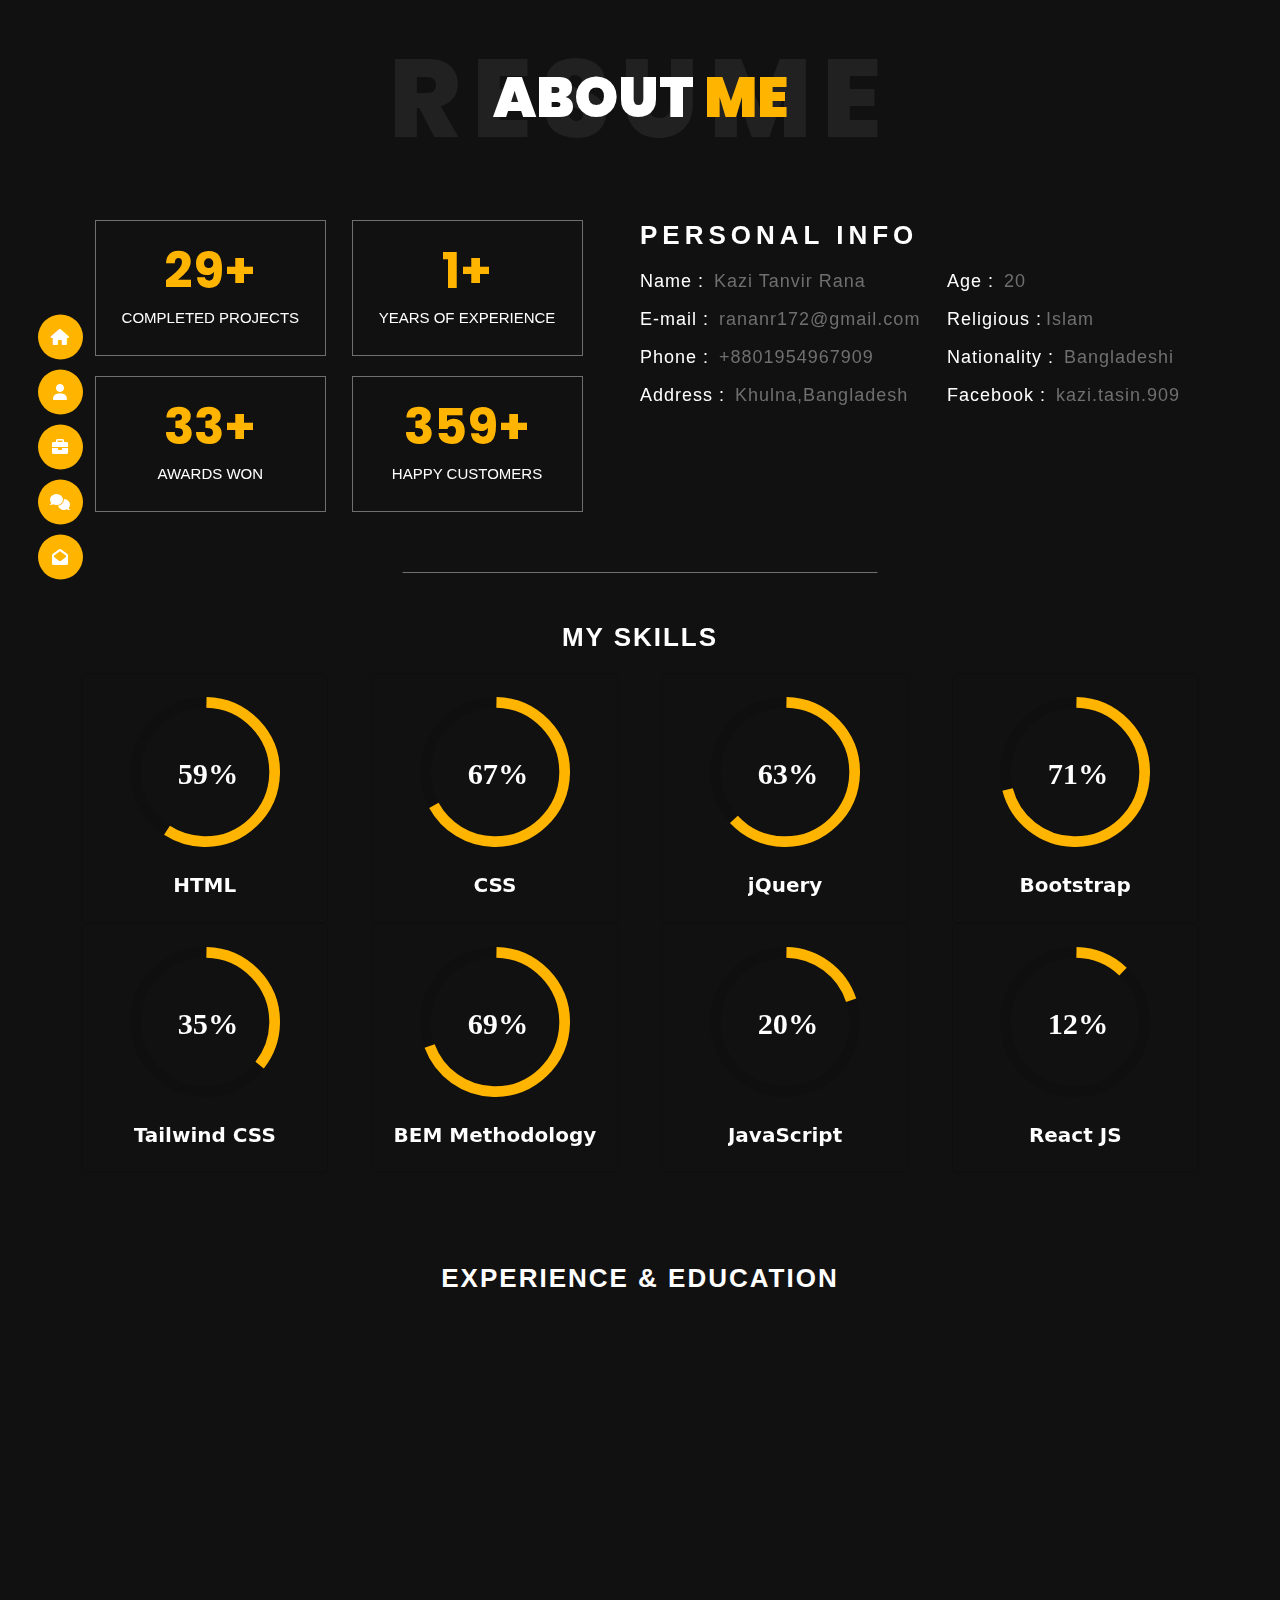
==== commit 0f23c99a: "Update about.html" ====
--- a/about.html
+++ b/about.html
@@ -102,7 +102,7 @@
                 <h4>Age : <span>20</span></h4>
                 <h4>Religious :<span>Islam</span></h4>
                 <h4>Nationality : <span>Bangladeshi</span></h4>
-                <h4>Facebook : <a href="https://web.facebook.com/kazi.tasin.909"><span>kazi.tasin.909</span></a></h4>
+                <h4>Facebook : <a href="https://web.facebook.com/kazi.tasin.909"  target="_blank"><span>kazi.tasin.909</span></a></h4>
               </div>
             </div>
           </div>
